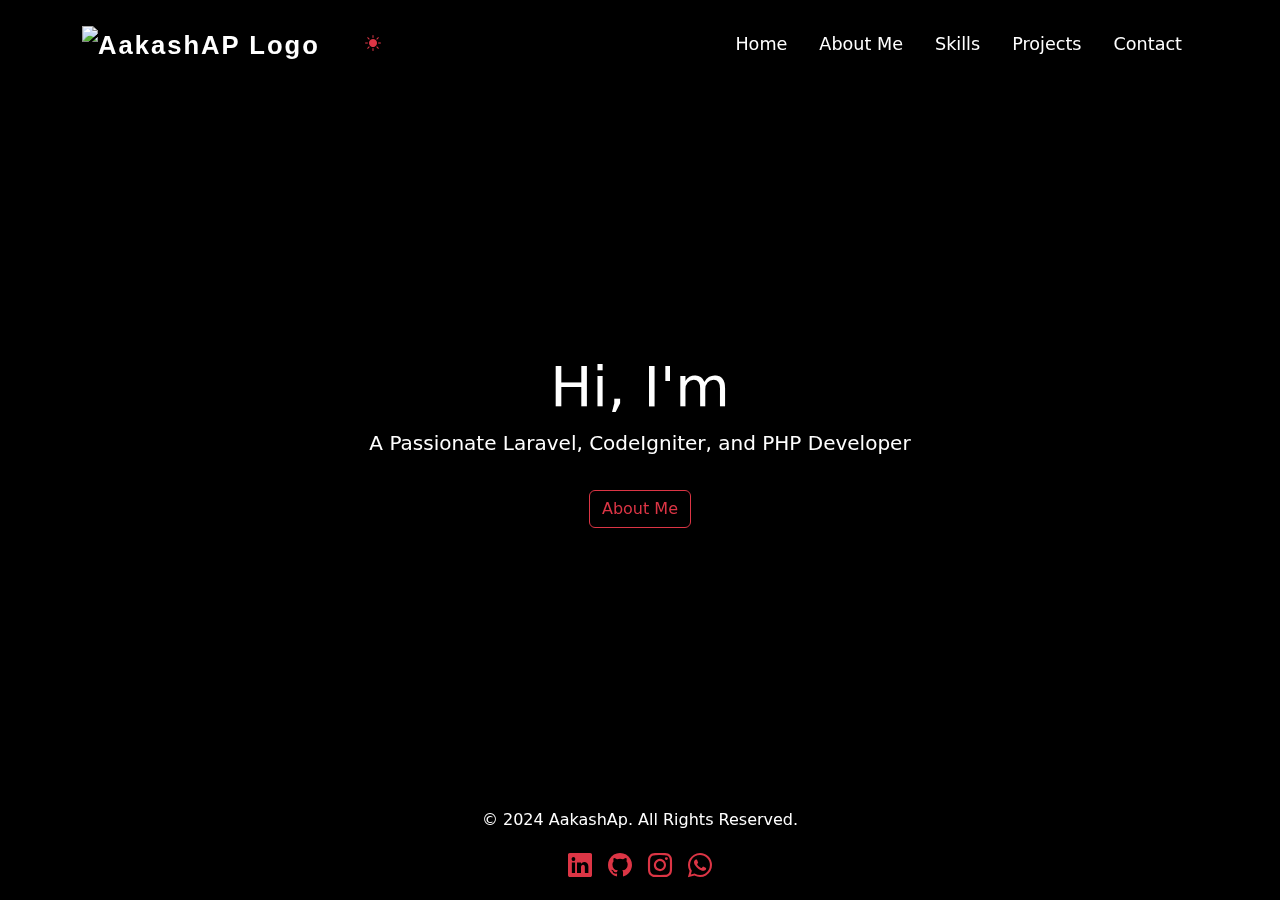
==== index.html @ fa415f5a "Merge pull request #6 from AakashAp01/dev-ap" ====
<!DOCTYPE html>
<html lang="en">
<head>
    <meta charset="UTF-8">
    <meta name="viewport" content="width=device-width, initial-scale=1.0">
    <title>Akash Prajapati | Portfolio</title>
    <link href="https://cdn.jsdelivr.net/npm/bootstrap@5.3.0-alpha3/dist/css/bootstrap.min.css" rel="stylesheet">
    <link rel="stylesheet" href="style.css">
</head>

<body class="d-flex flex-column min-vh-100">

    <div class="floating-logos">
        <img src="https://laravel.com/img/logomark.min.svg" alt="Laravel Logo" class="bg-logo" />
        <img src="https://laravel.com/img/logomark.min.svg" alt="Laravel Logo" class="bg-logo" />
        <img src="https://laravel.com/img/logomark.min.svg" alt="Laravel Logo" class="bg-logo" />
        <img src="https://laravel.com/img/logomark.min.svg" alt="Laravel Logo" class="bg-logo" />
        <img src="https://laravel.com/img/logomark.min.svg" alt="Laravel Logo" class="bg-logo" />
        
    </div>
    <!-- Navbar -->
    <div id="navbar"></div>
   
    <!-- Hero Section -->

    <section class="hero-section  text-center flex-grow-1 d-flex align-items-center justify-content-center py-5 ">
        <div class="container">
            <h1 class="display-4">Hi, I'm <span class="text-danger" id="myname"></span></h1>
            <p class="lead">A Passionate Laravel, CodeIgniter, and PHP Developer</p>
            <a href="about.html" class="btn btn-outline-danger mt-3">About Me</a>
        </div>
    </section>

   <!-- Footer -->
   <div id="footer"></div>

   <!-- Scripts -->
   <script src="https://code.jquery.com/jquery-3.6.0.min.js"></script>
   <script src="https://unpkg.com/typeit@8.7.1/dist/index.umd.js"></script>
   <script src="https://cdn.jsdelivr.net/npm/bootstrap@5.3.0-alpha3/dist/js/bootstrap.bundle.min.js"></script>
   <script>
       $(function() {
           $('#navbar').load('navbar.html');
           $('#footer').load('footer.html');
       });

       new TypeIt("#myname", {
            speed: 80,
            loop: true,
            cursorChar: "_",
            deleteSpeed: 50,
            startDelay: 1500,
            nextStringDelay: 500,
            lifeLike: true,
            smartBackspace: true,
            waitUntilVisible: true,
        })
        .type("Aakash Prajapati")
        .pause(4000)
        .delete()
        .pause(500)
        .type("Web Developer")
        .pause(4000)
        .delete()
        .pause(500)
        .go();

   </script>
</body>
</html>
---- style.css ----
:root {
    /* Default dark theme */
    --bg-color: #000; /* Background color */
    --text-color: #fff; /* Text color */
    --navbar-bg: #00000000; /* Navbar background color */
    --navbar-text-color: #fff; /* Navbar text color */
    --footer-bg: #00000000; /* Footer background color */
    --footer-text-color: #fff; /* Footer text color */
    --progress-bg: #000000; /* Progress container background color */
    --progress-bar: linear-gradient(to right, #dc3545, #000000); /* Progress bar background */
    --image-border-left:linear-gradient(to top, #dc3545, #000);
    --image-border-bottom:linear-gradient(to right, #dc3545, #000);
}

.light-theme {
    /* Light theme variables */
    --bg-color: #fff; /* Background color */
    --text-color: #000; /* Text color */
    --navbar-bg: #ffffff00; /* Navbar background color */
    --navbar-text-color: #000; /* Navbar text color */
    --footer-bg: #ffffff00; /* Footer background color */
    --footer-text-color: #000; /* Footer text color */
    --progress-bg: #ffffff; /* Progress container background color */
    --progress-bar: linear-gradient(to right, #dc3545, #ffffff); /* Progress bar background */
    --image-border-left:linear-gradient(to top, #dc3545, #ffffff);
    --image-border-bottom:linear-gradient(to right, #dc3545, #ffffff);
}

body {
    background-color: var(--bg-color);
    color: var(--text-color);
}

.about-section{
    background-color: var(--bg-color);
    color: var(--text-color);
}

.navbar {
    background-color: var(--navbar-bg);
    box-shadow: 0 4px 8px rgba(0, 0, 0, 0.2);
    padding: 0.75rem 1rem;
    transition: background-color 0.5s ease-in-out;
}

.navbar-brand {
    font-family: 'Montserrat', 'Arial', sans-serif;
    font-size: 1.6rem;
    font-weight: 700;
    letter-spacing: 2px;
    color: var(--navbar-text-color);
    position: relative;
    padding: 0.5rem 0;
    overflow: hidden;
}

.navbar-brand::before,
.navbar-brand::after {
    content: '';
    position: absolute;
    left: 0;
    right: 0;
    height: 2px;
    background-color: #dc3545; /* Border color */
    transition: transform 0.3s ease;
}

.navbar-brand::before {
    top: 0;
    transform: scaleX(0);
}

.navbar-brand::after {
    bottom: 0;
    transform: scaleX(0);
}

.navbar-brand:hover::before,
.navbar-brand:hover::after {
    transform: scaleX(1);
}

.navbar-brand:hover {
    color: #dc3545; /* Change text color on hover */
}

.navbar-nav .nav-link {
    font-size: 1.1rem;
    transition: color 0.3s ease, transform 0.2s ease;
    padding: 0.75rem 1rem;
    position: relative;
    overflow: hidden;
    color: var(--navbar-text-color);
}

.navbar-nav .nav-link::before {
    content: '';
    position: absolute;
    bottom: 0;
    left: 0;
    width: 0;
    height: 3px;
    background-color: #dc3545; /* Red color for underline */
    transition: width 0.3s ease-in-out;
}

.navbar-nav .nav-link:hover::before {
    width: 100%;
}
.navbar-toggler{
    border:none;
    color: #dc3545;
}
.navbar-nav .nav-link.active {
    border-bottom: 3px solid #dc3545; /* Red border for active links */
}

.navbar-nav .nav-link:hover {
    color: var(--navbar-text-color);
    transform: scale(1.05);
}

footer {
    background-color: var(--footer-bg);
    color: var(--footer-text-color);
    padding: 2rem 0;
    text-align: center;
}

.skills-section {
    padding: 50px 0;
}

.progress {
    height: 15px;
    background-color: var(--progress-bg);
    overflow: hidden;
}

.progress-bar {
    transition: width 1s ease-in-out;
    position: relative;
    animation: progressAnimation 1.5s forwards;
    background: var(--progress-bar);
}

@keyframes progressAnimation {
    from {
        width: 0%;
    }
    to {
        width: attr(aria-valuenow);
    }
}


.animated-border {
    position: relative;
    width: 200px;
}

.animated-border::before,
.animated-border::after {
    content: '';
    position: absolute;
    transition: all 0.5s ease;
}

.animated-border::before {
    left: 0;
    bottom: 0;
    height: 100%;
    width: 5px;
    /* background: linear-gradient(to top, #dc3545, #000); */
    background: var(--image-border-left);
    animation: border-left 5s infinite alternate;
}

.animated-border::after {
    left: 0;
    height: 5px;
    width: 100%;
    /* background: linear-gradient(to right, #dc3545, #000); */
    background: var(--image-border-bottom);
    bottom: 0;
    animation: border-bottom 5s infinite alternate;
}

@keyframes border-left {
    0% {
        height: 0;
    }
    100% {
        height: 100%;
    }
}

@keyframes border-bottom {
    0% {
        width: 0;
    }
    100% {
        width: 100%;
    }
}

.contact-section {
    padding: 3rem 0;
}

.form-control {
    background-color: var(--bg-color);
    border: 2px solid #dc3545;
    color: #dc3545 !important;
    transition: border-color 1s ease, box-shadow 1s ease;
    margin: 5px 0;
}

.input-group {
    margin-top: 2.5rem;
}

.form-control::placeholder {
    color: #dc3545;
    opacity: 1;
}

.input-group-text {
    padding: 1rem;
    background-color: var(--bg-color);
    border: 2px solid #dc3545;
    color: #dc3545 !important;
}

.input-group .form-control:focus {
    border-color: #dc3545 !important;
    background-color: var(--bg-color) !important;
}


/* -------------------bg animation css ------------------------------------------ */
/* Floating logos */
.floating-logos {
    position: fixed; /* Keep it fixed in view */
    top: 0;
    left: 0;
    width: 100%;
    height: 100%;
    overflow: hidden; /* Hide overflow to prevent scroll */
    pointer-events: none; /* Allows clicks to pass through */
    z-index: -1; /* Keeps it behind other content */
}

.bg-logo {
    width: 100px; /* Adjust the logo size */
    opacity: 0; /* Start invisible */
    position: absolute;
    animation: float 120s ease-in-out infinite;
}

/* Animation for floating effect */
@keyframes float {
    0% {
        transform: translate(0, 0); /* Start at original position */
        opacity: 0; /* Start invisible */
    }
    5% {
        opacity: 0.1; /* Fade in at the start of the animation */
    }
    20% {
        transform: translate(calc(-30vw), -20vh); /* Move to left top */
    }
    40% {
        transform: translate(calc(30vw), 20vh); /* Move to right bottom */
    }
    60% {
        transform: translate(calc(-20vw), -30vh); /* Move to left middle */
    }
    80% {
        transform: translate(calc(20vw), 10vh); /* Move to right middle */
    }
    100% {
        transform: translate(0, 0); /* Return to start */
        opacity: 0.1; /* Keep it visible */
    }
}

/* Positioning the logos at different times */
.bg-logo:nth-child(1) {
    top: 30%;
    left: 50%;
    animation-delay: 0s;
}
.bg-logo:nth-child(2) {
    top: 50%;
    left: 10%;
    animation-delay: 2s; /* Stagger the animation */
}
.bg-logo:nth-child(3) {
    top: 40%;
    left: 25%;
    animation-delay: 4s; /* Stagger the animation */
}
.bg-logo:nth-child(4) {
    top: 70%;
    left: 60%;
    animation-delay: 6s; /* Stagger the animation */
}
.bg-logo:nth-child(5) {
    top: 30%;
    left: 80%;
    animation-delay: 8s; /* Stagger the animation */
}
/* -------------------bg animation css finish------------------------------------------ */

/* ------------------//social icon  start-------------------------------------------  */
.social-icons a {
    font-size: 1.5rem;
    color: #dc3545; /* Initial red color for the icon */
    transition:color 0.3s ease-in-out,transform 0.2s ease-in-out; /* Apply the transition to the normal state */
}

.social-icons a:hover {
    color: var(--text-color);;
    transform: scale(1.5); /* Enlarges icon on hover */
}

/* ------------------ End of Social Icons Styling ------------------ */
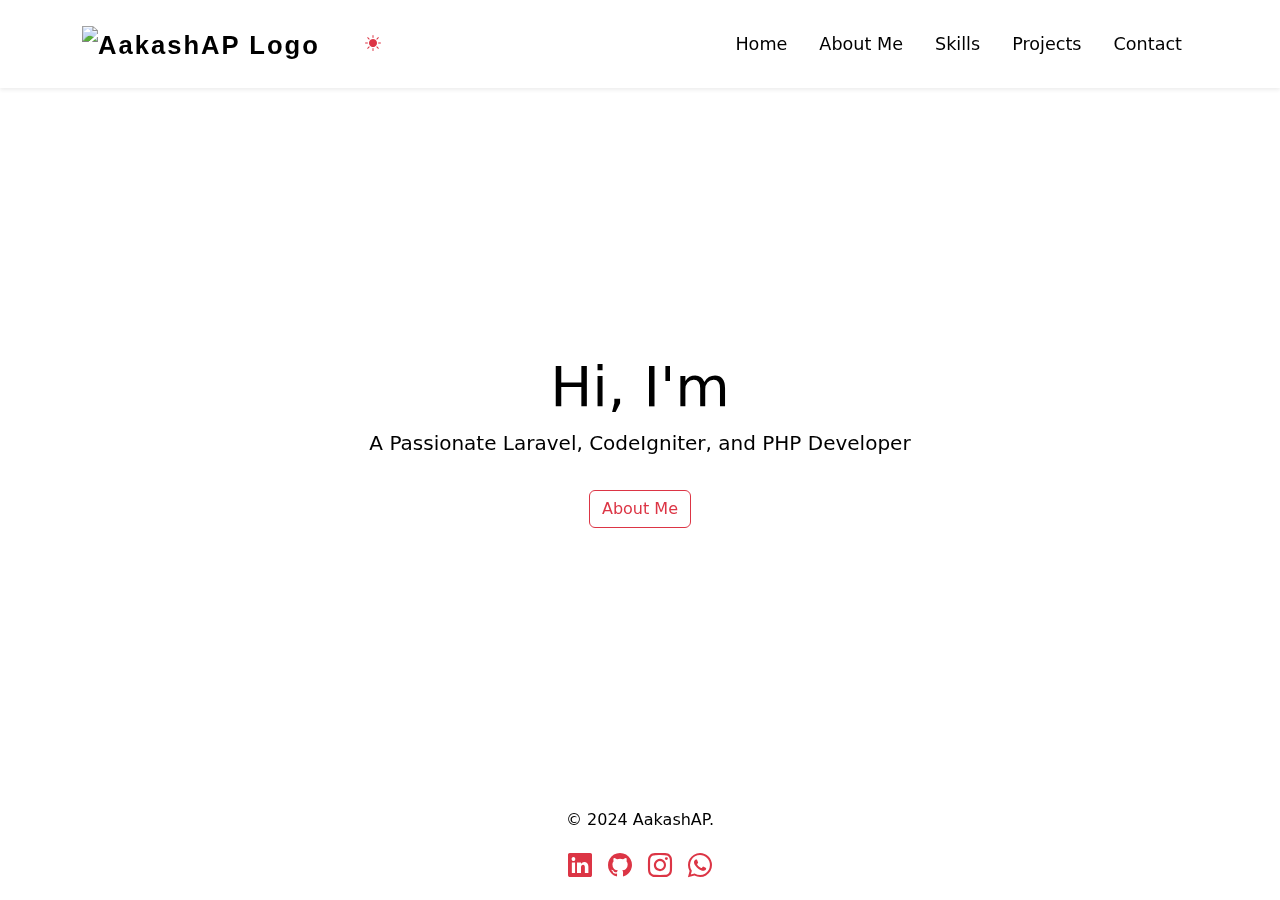
==== commit 3ac977c3: "Merge pull request #7 from AakashAp01/dev-ap" ====
--- a/index.html
+++ b/index.html
@@ -23,7 +23,7 @@
    
     <!-- Hero Section -->
 
-    <section class="hero-section  text-center flex-grow-1 d-flex align-items-center justify-content-center py-5 ">
+    <section data-aos="zoom-in-down" class="hero-section text-center flex-grow-1 d-flex align-items-center justify-content-center py-5 ">
         <div class="container">
             <h1 class="display-4">Hi, I'm <span class="text-danger" id="myname"></span></h1>
             <p class="lead">A Passionate Laravel, CodeIgniter, and PHP Developer</p>
@@ -38,6 +38,8 @@
    <script src="https://code.jquery.com/jquery-3.6.0.min.js"></script>
    <script src="https://unpkg.com/typeit@8.7.1/dist/index.umd.js"></script>
    <script src="https://cdn.jsdelivr.net/npm/bootstrap@5.3.0-alpha3/dist/js/bootstrap.bundle.min.js"></script>
+   <link href="https://unpkg.com/aos@2.3.1/dist/aos.css" rel="stylesheet">
+   <script src="https://unpkg.com/aos@2.3.1/dist/aos.js"></script>
    <script>
        $(function() {
            $('#navbar').load('navbar.html');
@@ -64,7 +66,7 @@
         .delete()
         .pause(500)
         .go();
-
+        
    </script>
 </body>
 </html>
--- a/style.css
+++ b/style.css
@@ -1,4 +1,4 @@
-:root {
+.dark-theme {
     /* Default dark theme */
     --bg-color: #000; /* Background color */
     --text-color: #fff; /* Text color */
@@ -12,7 +12,7 @@
     --image-border-bottom:linear-gradient(to right, #dc3545, #000);
 }
 
-.light-theme {
+:root{
     /* Light theme variables */
     --bg-color: #fff; /* Background color */
     --text-color: #000; /* Text color */
@@ -43,6 +43,7 @@
     transition: background-color 0.5s ease-in-out;
 }
 
+
 .navbar-brand {
     font-family: 'Montserrat', 'Arial', sans-serif;
     font-size: 1.6rem;
@@ -111,6 +112,17 @@
     border:none;
     color: #dc3545;
 }
+
+.navbar-toggler{
+    transform: rotate(50deg);
+    transition: transform 0.3s ease-in-out;
+    box-shadow: none;
+}
+.navbar-toggler:focus{
+    box-shadow: none;
+}
+
+
 .navbar-nav .nav-link.active {
     border-bottom: 3px solid #dc3545; /* Red border for active links */
 }
@@ -120,12 +132,6 @@
     transform: scale(1.05);
 }
 
-footer {
-    background-color: var(--footer-bg);
-    color: var(--footer-text-color);
-    padding: 2rem 0;
-    text-align: center;
-}
 
 .skills-section {
     padding: 50px 0;
@@ -261,11 +267,11 @@
 /* Animation for floating effect */
 @keyframes float {
     0% {
-        transform: translate(0, 0); /* Start at original position */
-        opacity: 0; /* Start invisible */
+        transform: translate(0, 0); 
+        opacity: 0; 
     }
     5% {
-        opacity: 0.1; /* Fade in at the start of the animation */
+        opacity: 0.1;
     }
     20% {
         transform: translate(calc(-30vw), -20vh); /* Move to left top */
@@ -280,12 +286,12 @@
         transform: translate(calc(20vw), 10vh); /* Move to right middle */
     }
     100% {
-        transform: translate(0, 0); /* Return to start */
-        opacity: 0.1; /* Keep it visible */
-    }
-}
-
-/* Positioning the logos at different times */
+        transform: translate(0, 0); 
+        opacity: 0.1; 
+    }
+}
+
+
 .bg-logo:nth-child(1) {
     top: 30%;
     left: 50%;
@@ -294,30 +300,30 @@
 .bg-logo:nth-child(2) {
     top: 50%;
     left: 10%;
-    animation-delay: 2s; /* Stagger the animation */
+    animation-delay: 2s;
 }
 .bg-logo:nth-child(3) {
     top: 40%;
     left: 25%;
-    animation-delay: 4s; /* Stagger the animation */
+    animation-delay: 4s;
 }
 .bg-logo:nth-child(4) {
     top: 70%;
     left: 60%;
-    animation-delay: 6s; /* Stagger the animation */
+    animation-delay: 6s; 
 }
 .bg-logo:nth-child(5) {
     top: 30%;
     left: 80%;
-    animation-delay: 8s; /* Stagger the animation */
+    animation-delay: 8s;
 }
 /* -------------------bg animation css finish------------------------------------------ */
 
-/* ------------------//social icon  start-------------------------------------------  */
+/* ------------------//footer social icon  start-------------------------------------------  */
 .social-icons a {
     font-size: 1.5rem;
-    color: #dc3545; /* Initial red color for the icon */
-    transition:color 0.3s ease-in-out,transform 0.2s ease-in-out; /* Apply the transition to the normal state */
+    color: #dc3545;
+    transition:color 0.3s ease-in-out,transform 0.2s ease-in-out; 
 }
 
 .social-icons a:hover {
@@ -325,4 +331,11 @@
     transform: scale(1.5); /* Enlarges icon on hover */
 }
 
-/* ------------------ End of Social Icons Styling ------------------ */
+footer {
+    background-color: var(--footer-bg);
+    color: var(--footer-text-color);
+    padding: 2rem 0;
+    text-align: center;
+}
+
+/* ------------------footer  End of Social Icons Styling ------------------ */
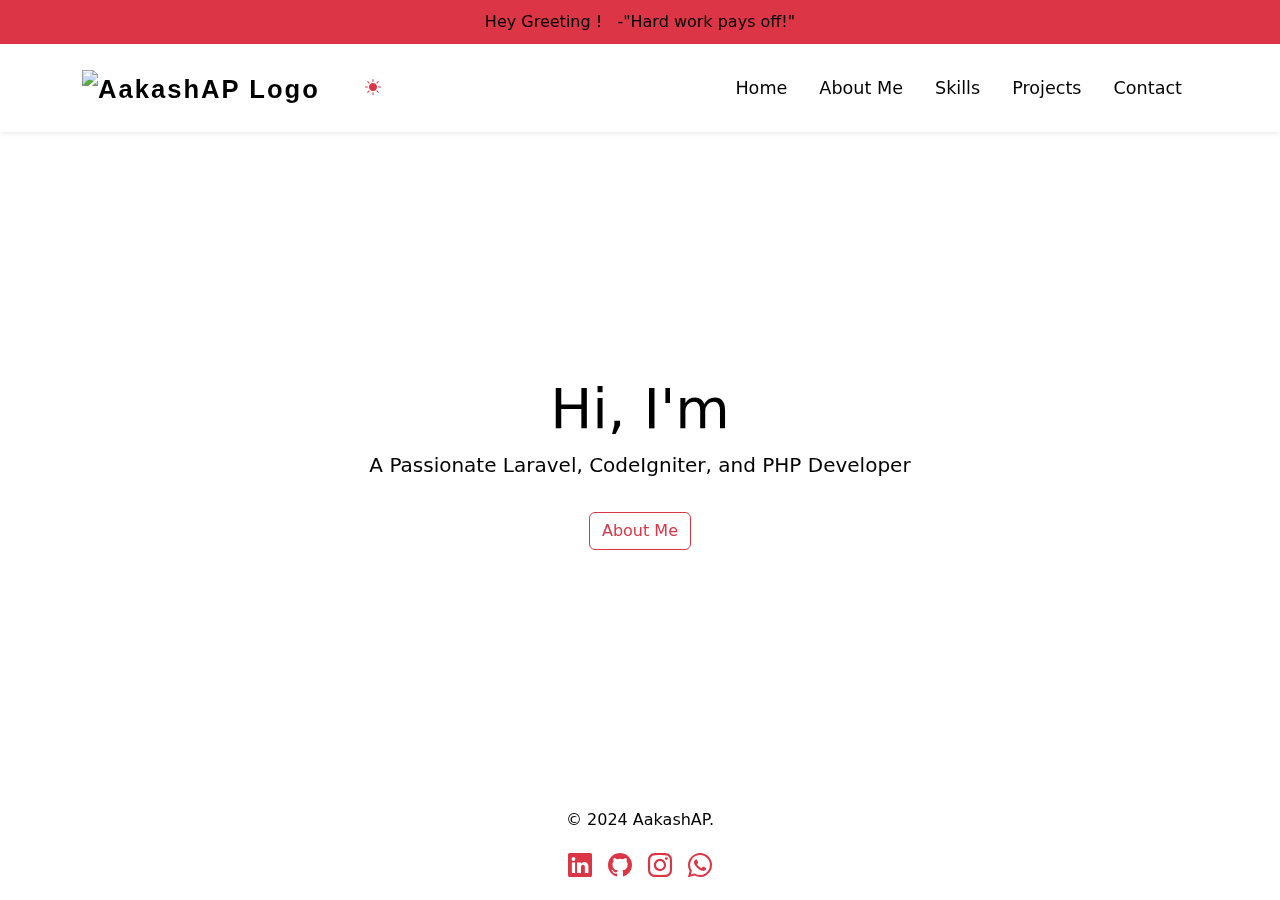
==== commit 2fab7fe4: "icon" ====
--- a/index.html
+++ b/index.html
@@ -5,6 +5,7 @@
     <meta name="viewport" content="width=device-width, initial-scale=1.0">
     <title>Akash Prajapati | Portfolio</title>
     <link href="https://cdn.jsdelivr.net/npm/bootstrap@5.3.0-alpha3/dist/css/bootstrap.min.css" rel="stylesheet">
+    <link rel="icon" href="Img/favicon.png" type="image/x-icon">
     <link rel="stylesheet" href="style.css">
 </head>
 
--- a/style.css
+++ b/style.css
@@ -1,4 +1,4 @@
-.dark-theme {
+.light-theme {
     /* Default dark theme */
     --bg-color: #000; /* Background color */
     --text-color: #fff; /* Text color */
@@ -30,6 +30,12 @@
     background-color: var(--bg-color);
     color: var(--text-color);
 }
+#welcome-message {
+    background-color: #dc3545;
+    color: var(--text-color);
+    padding: 10px; 
+}
+
 
 .about-section{
     background-color: var(--bg-color);
